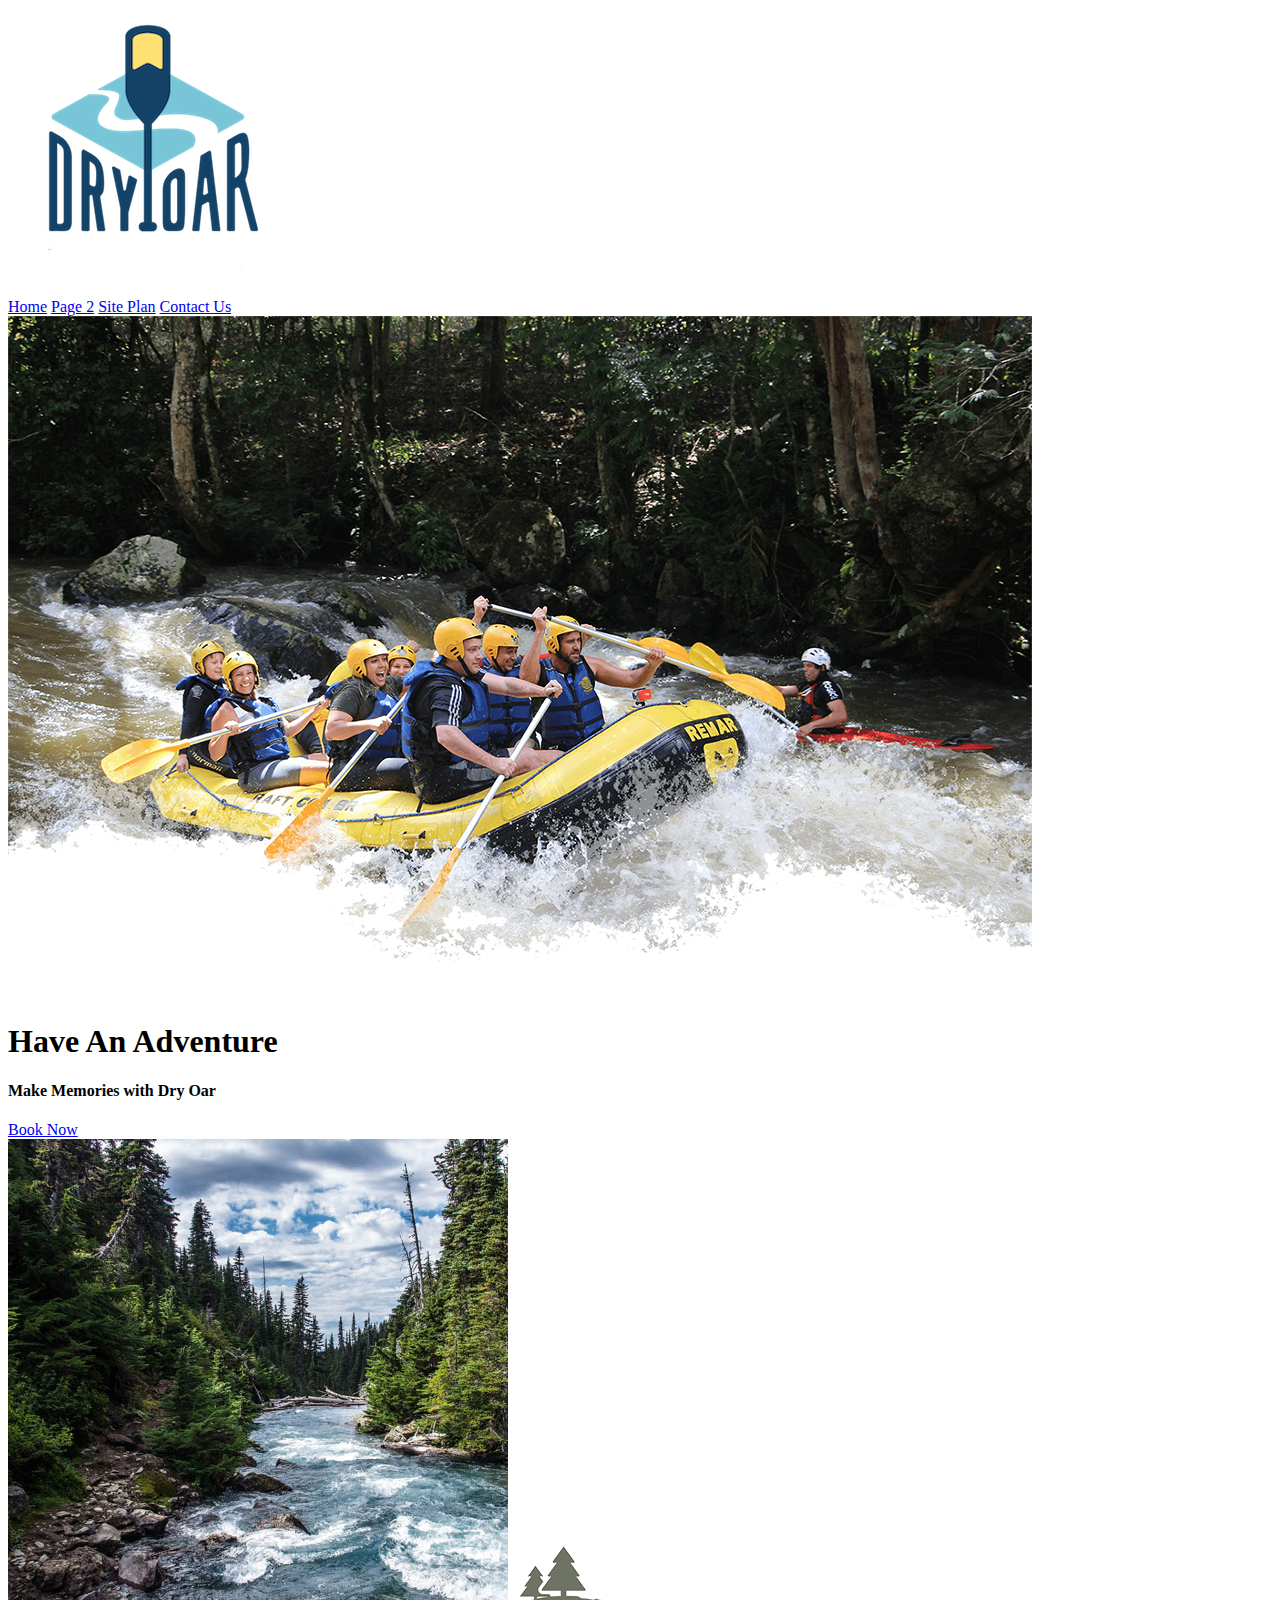
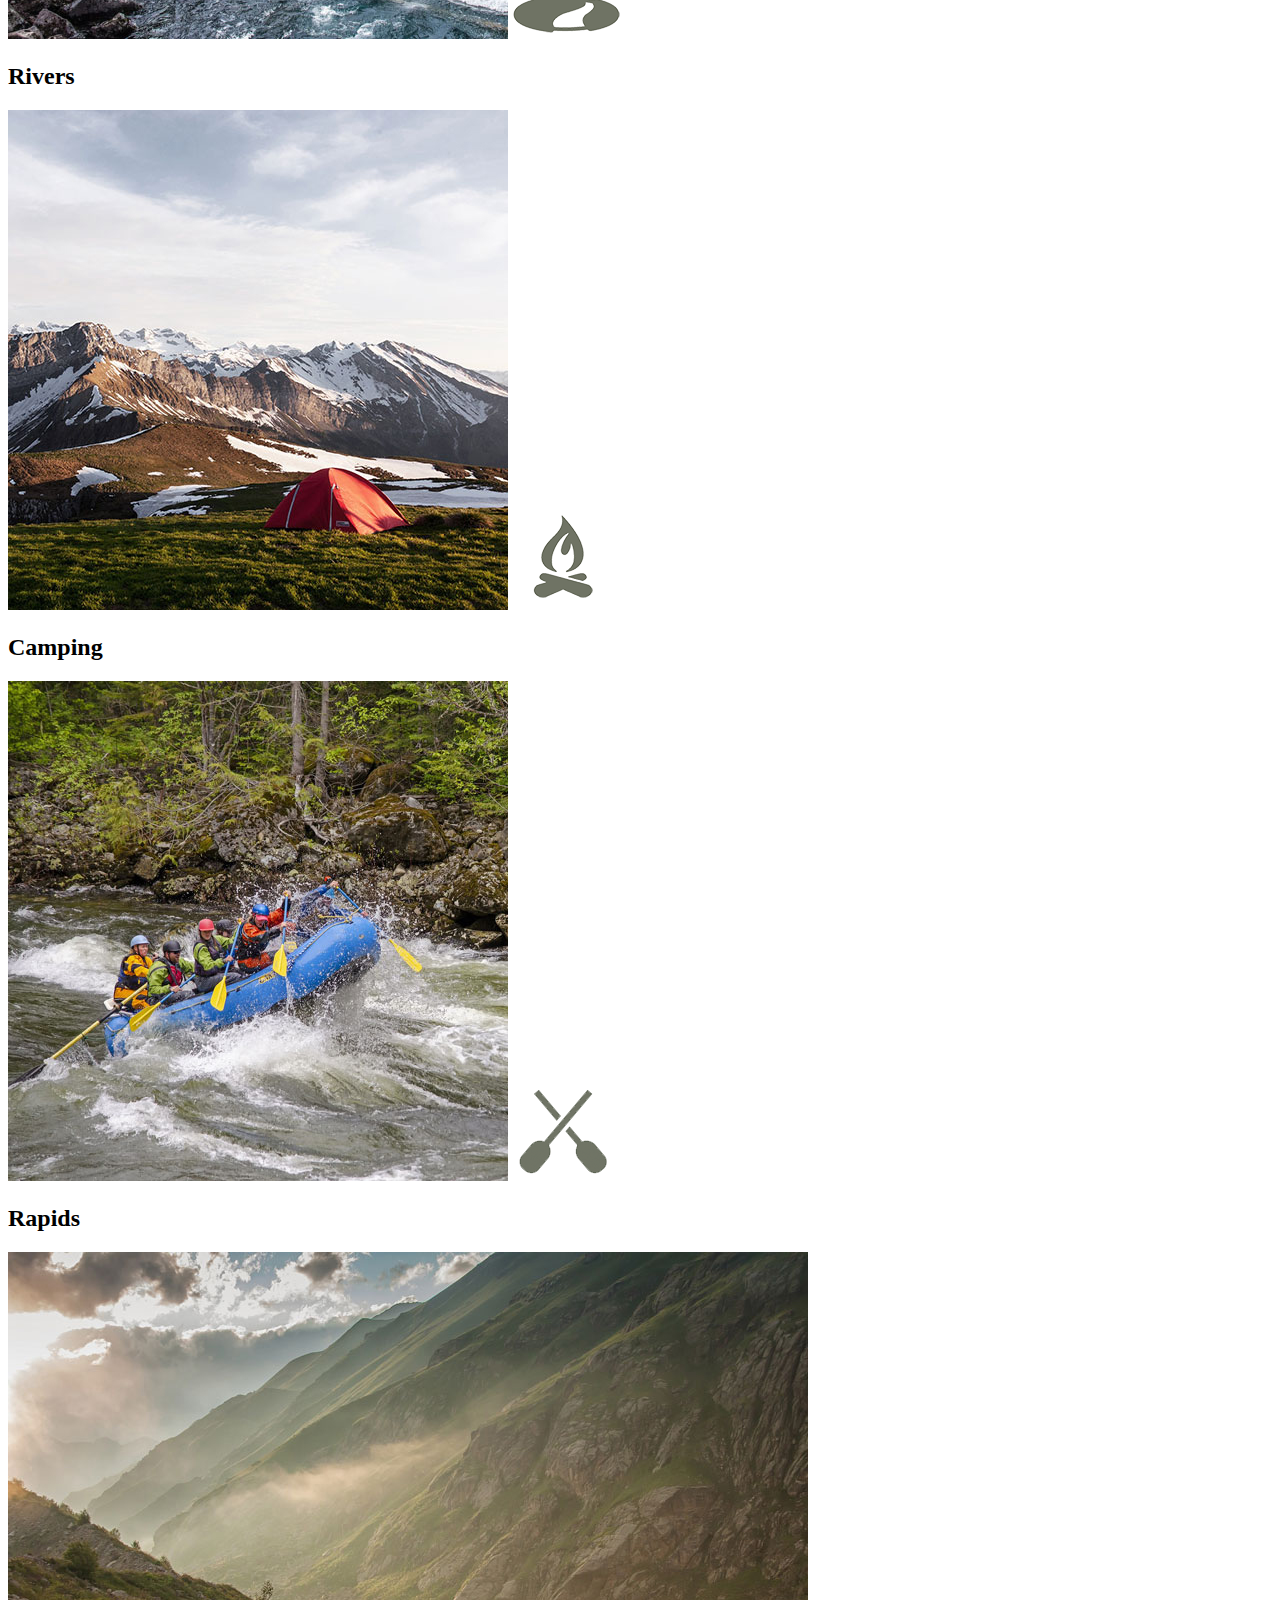
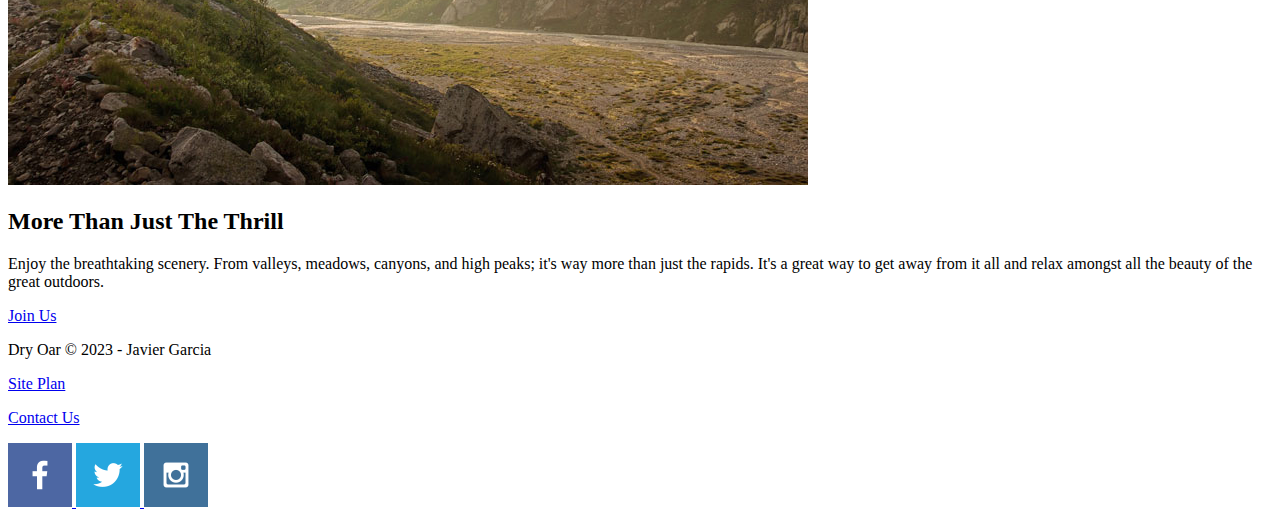
==== index.html @ 2df6bf0d "wwr" ====
<!DOCTYPE html>
<html lang="en">
<head>
    <meta charset="UTF-8">
    <meta http-equiv="X-UA-Compatible" content="IE=edge">
    <meta name="viewport" content="width=device-width, initial-scale=1.0">
    <title>Whitewater Rafting Vacations | Dry Oar Boating | Home</title>
</head>
<body>
    <header>
        <a id="logo_link" href="index.html">
            <img class="logo" src="images/logo.png" alt="Dry Oar ">
        </a>
        <nav>
            <a href="idex.html">Home</a>
            <a href="#">Page 2</a>
            <a href="site-plan-rafting.html">Site Plan</a>
            <a href="contactus.html">Contact Us</a>
        </nav>
    </header>
    <div id="hero">
        <div id="hero-box">
            <img id="hero-img" src="images/hero.png" alt="People enjoying white water rafting">
        </div>
        <section id="hero-msg">
            <h1 class="home-title">Have An Adventure</h1>
            <h4>Make Memories with Dry Oar </h4>
            <div class='button-box'>
                <a class='book' href="contactus.html">Book Now</a>
            </div>
        </section>
    </div>
<main class="home-grid">
    <section class="rivers-card">
        <img class="card-img" src="images/rivers.jpg" alt="river in forest">
        <img class="icon" src="images/river_icon.png" alt="river icon">
        <h2>Rivers</h2>
    </section>
    <section class="camping-card">
        <img class="card-img" src="images/camping.jpg" alt="tent in mountains">
        <img class="icon" src="images/fire_icon.png" alt="fire icon">
        <h2>Camping</h2>
    </section>
    <section class="rapids-card">
        <img class="card-img" src="images/rapids.jpg" alt="rafting boat">
        <img class="icon" src="images/oars.png" alt="oars icon">
        <h2>Rapids</h2>
    </section>
    <img class="mountains" src="images/mountains.jpg" alt="Misty mountains">
    <section class="msg">
        <h2>More Than Just The Thrill</h2>
        <p>Enjoy the breathtaking scenery. From valleys, meadows, canyons, and high peaks; it's way more than just the rapids. It's a great way to get away from it all and relax amongst all the beauty of the great outdoors. </p>
        <a class='join' href="rivers.html">Join Us</a>
    </section>
</main>
<footer>
    <p>Dry Oar &copy; 2023 - Javier Garcia</p>
    <p><a href="site-plan-rafting.html">Site Plan</a></p>
    <p><a href="contactus.html">Contact Us</a></p>
    <div class="social">
        <a href="https://facebook.com">
            <img src="images/facebook.png" alt="fb icon">
        </a>
        <a href="https://twitter.com">
            <img src="images/twitter.png" alt="twitter icon">
        </a>
        <a href="https://instagram.com">
            <img src="images/instagram.png" alt="instagram icon">
        </a>
    </div>
</footer>
</body>
</html>
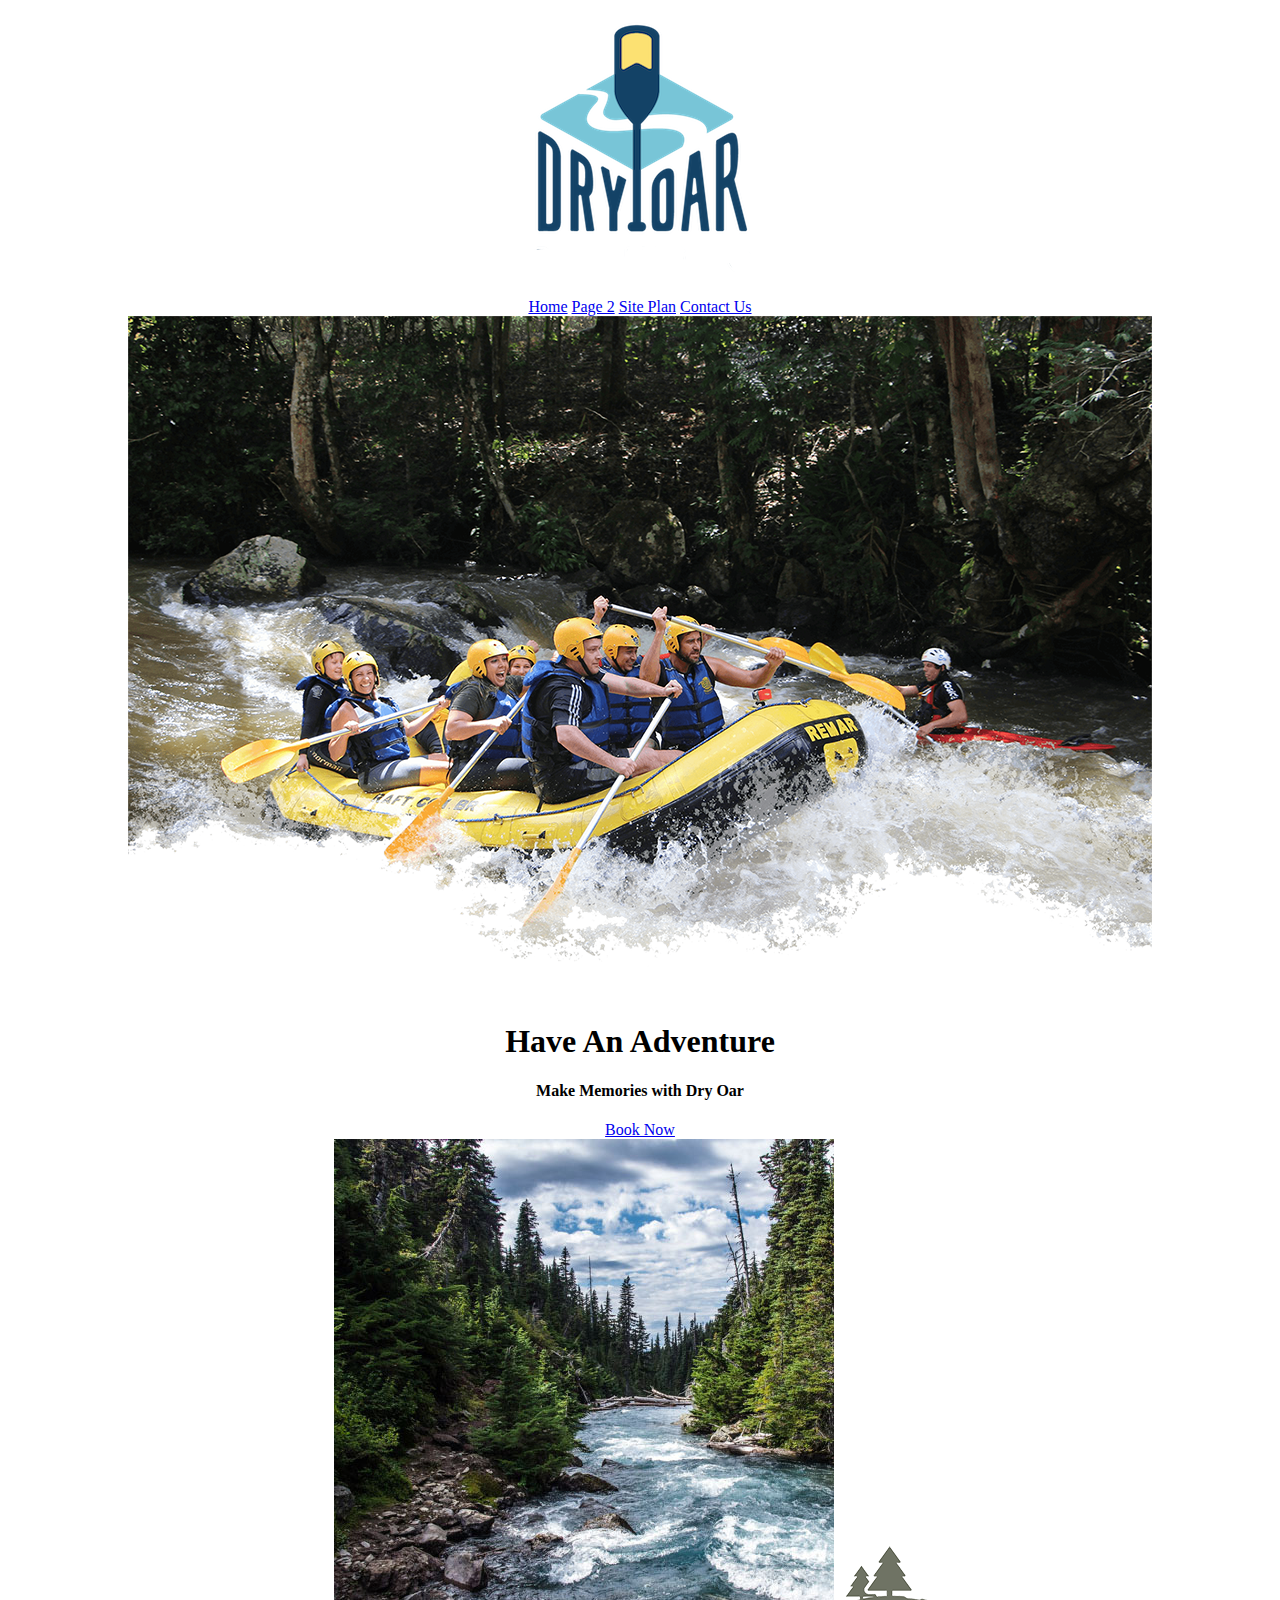
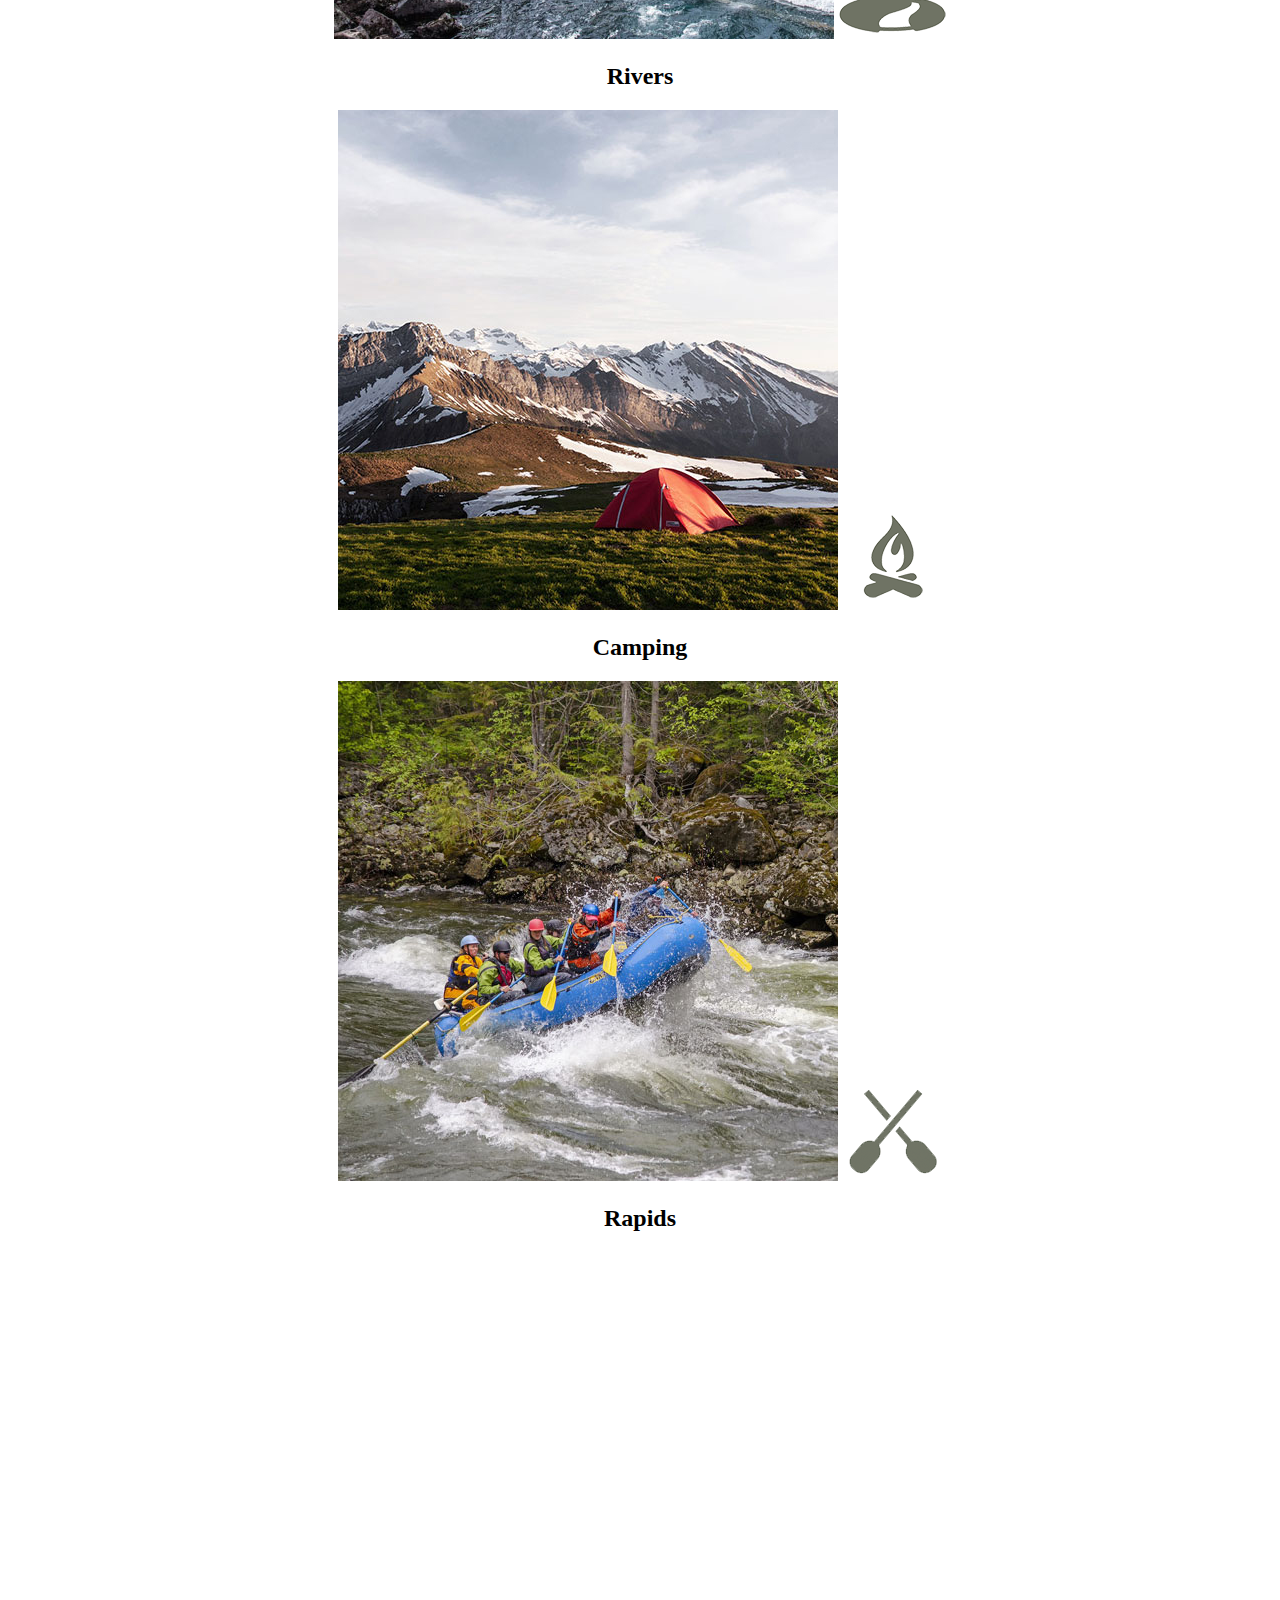
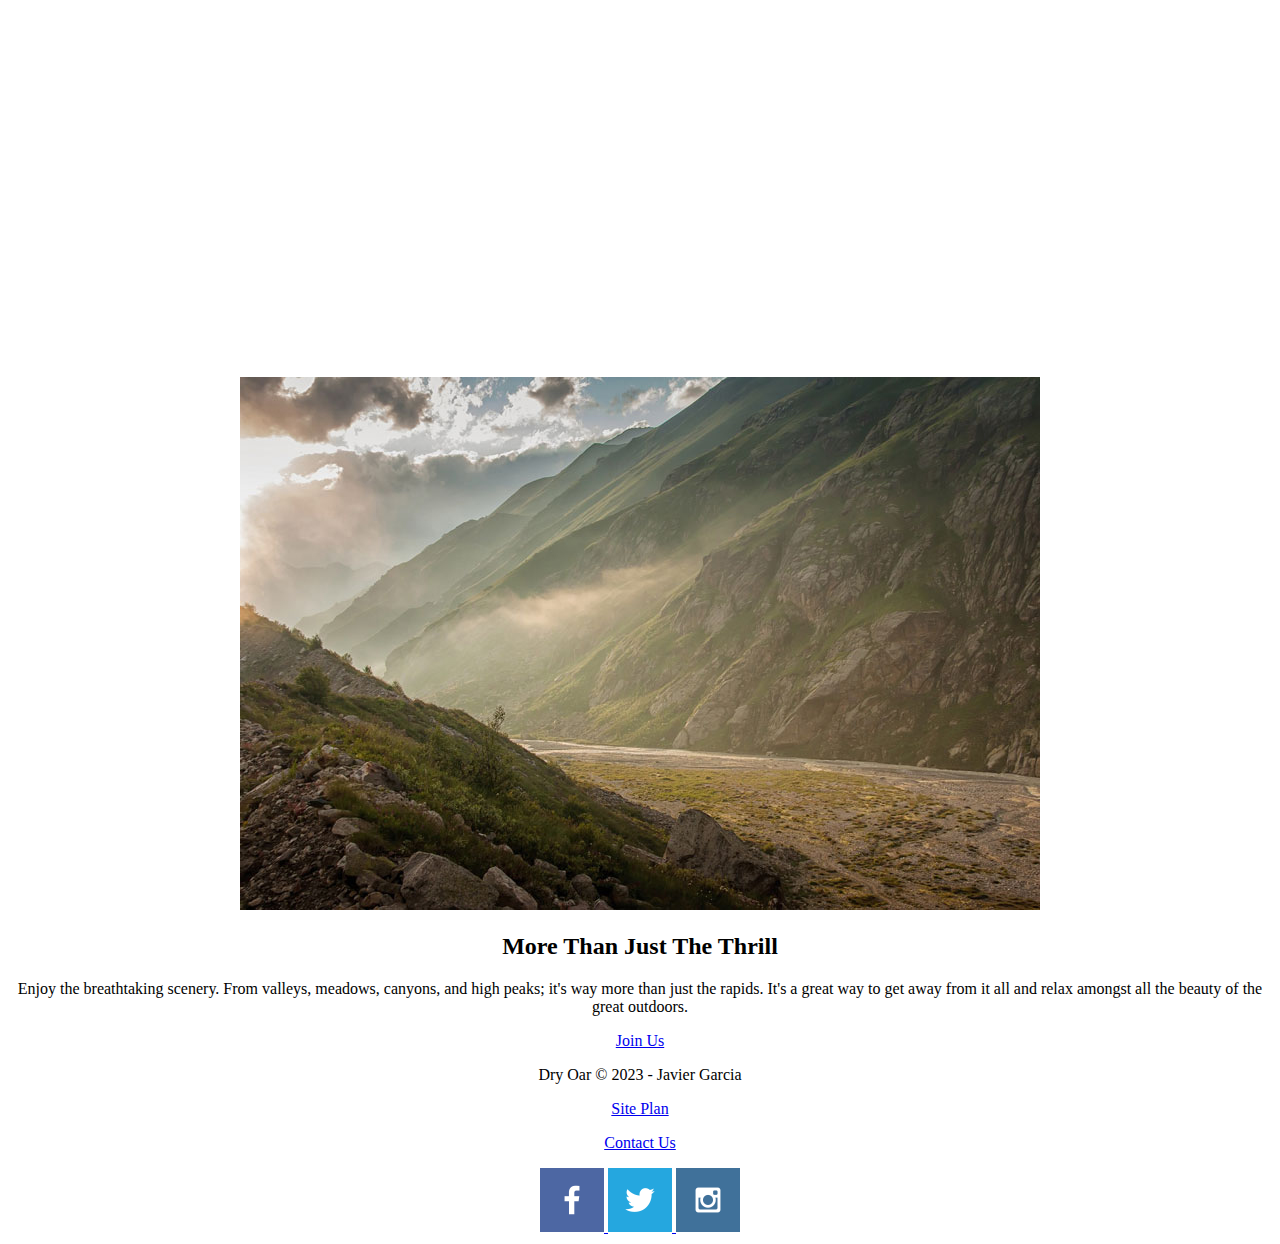
==== commit b5fd0b8f: "commit" ====
--- a/index.html
+++ b/index.html
@@ -5,14 +5,16 @@
     <meta http-equiv="X-UA-Compatible" content="IE=edge">
     <meta name="viewport" content="width=device-width, initial-scale=1.0">
     <title>Whitewater Rafting Vacations | Dry Oar Boating | Home</title>
+    <link rel="stylesheet" href="styles/styles.css">
 </head>
 <body>
+    <div id="content">
     <header>
         <a id="logo_link" href="index.html">
             <img class="logo" src="images/logo.png" alt="Dry Oar ">
         </a>
         <nav>
-            <a href="idex.html">Home</a>
+            <a href="index.html">Home</a>
             <a href="#">Page 2</a>
             <a href="site-plan-rafting.html">Site Plan</a>
             <a href="contactus.html">Contact Us</a>
@@ -46,6 +48,7 @@
         <img class="icon" src="images/oars.png" alt="oars icon">
         <h2>Rapids</h2>
     </section>
+    <div id="background"></div> 
     <img class="mountains" src="images/mountains.jpg" alt="Misty mountains">
     <section class="msg">
         <h2>More Than Just The Thrill</h2>
@@ -58,16 +61,17 @@
     <p><a href="site-plan-rafting.html">Site Plan</a></p>
     <p><a href="contactus.html">Contact Us</a></p>
     <div class="social">
-        <a href="https://facebook.com">
+        <a href="https://facebook.com" target="_blank">
             <img src="images/facebook.png" alt="fb icon">
         </a>
-        <a href="https://twitter.com">
+        <a href="https://twitter.com" target="_blank">
             <img src="images/twitter.png" alt="twitter icon">
         </a>
-        <a href="https://instagram.com">
+        <a href="https://instagram.com" target="_blank">
             <img src="images/instagram.png" alt="instagram icon">
         </a>
     </div>
 </footer>
+</div>
 </body>
 </html>--- a/styles/styles.css
+++ b/styles/styles.css
@@ -0,0 +1,8 @@
+#content {
+    max-width: 1600px;
+    margin: 0 auto;
+    text-align: center;
+  }
+#background {
+    height: 725px;
+}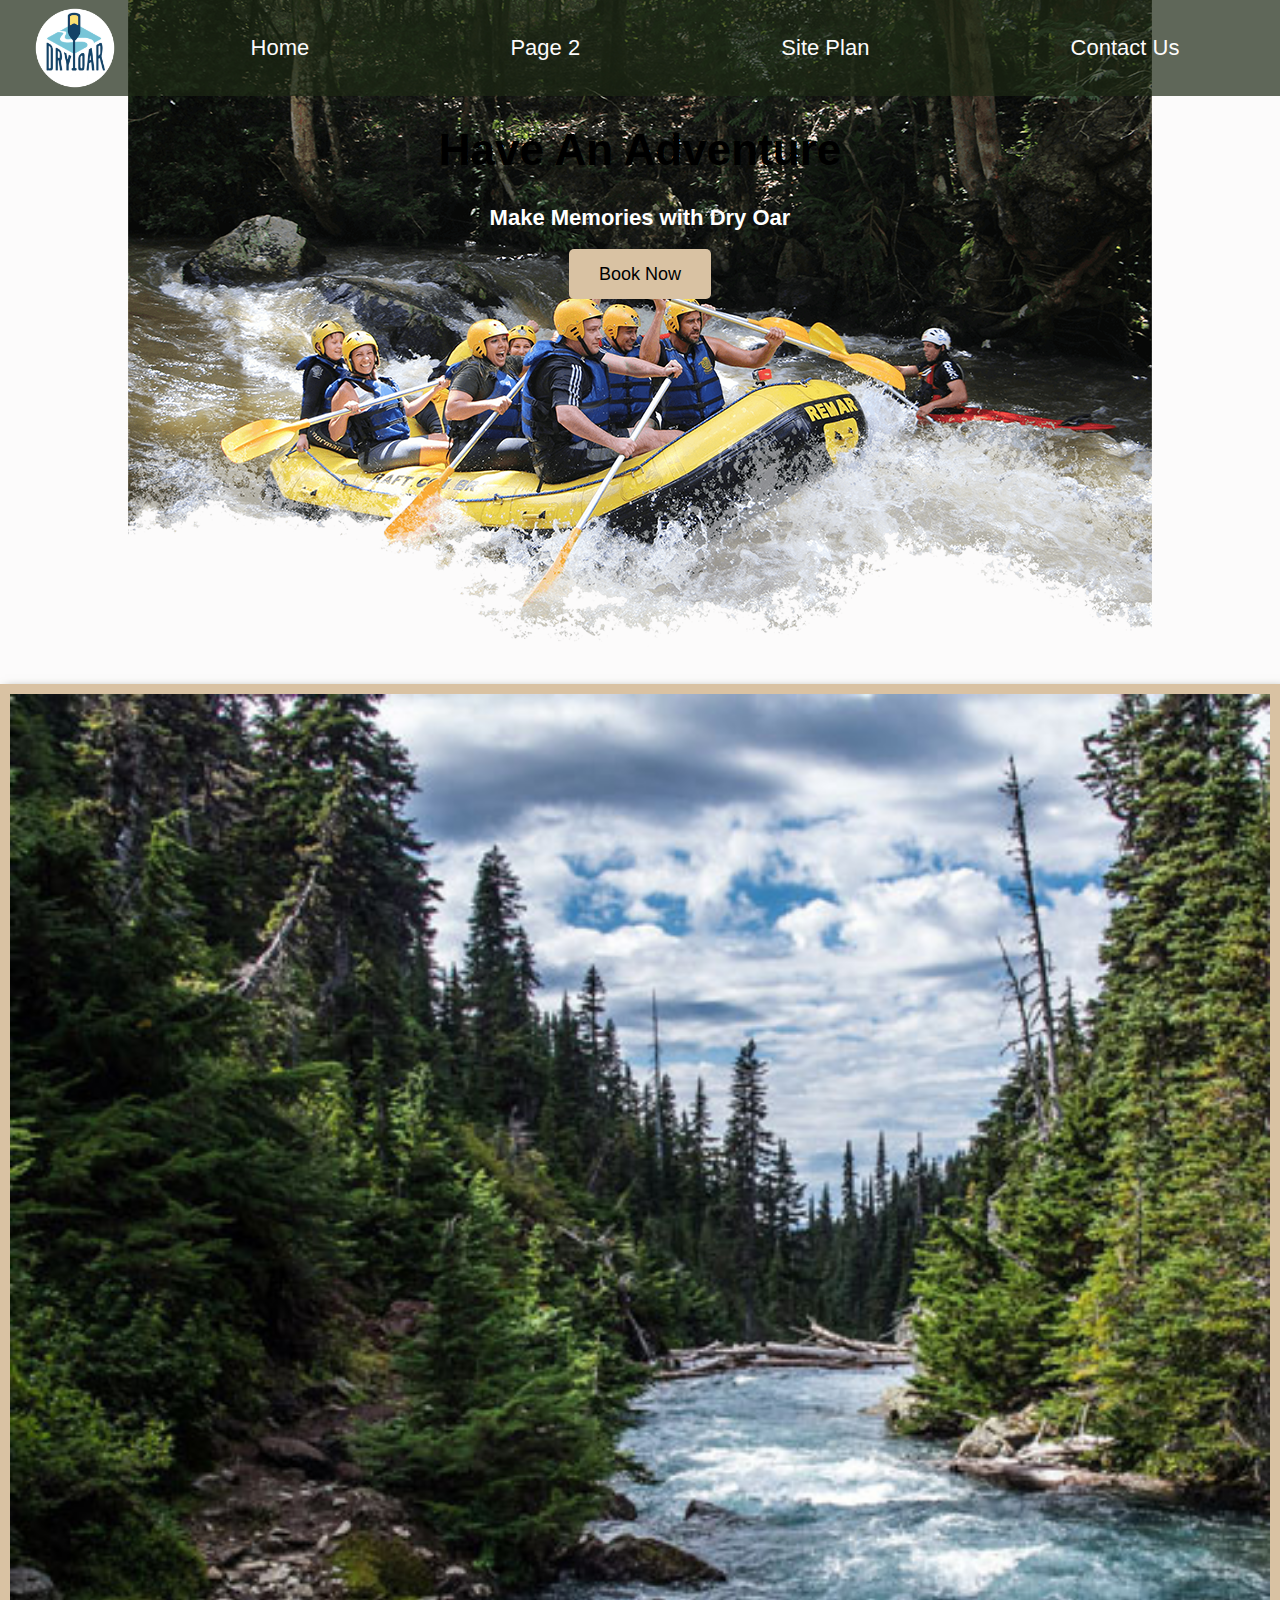
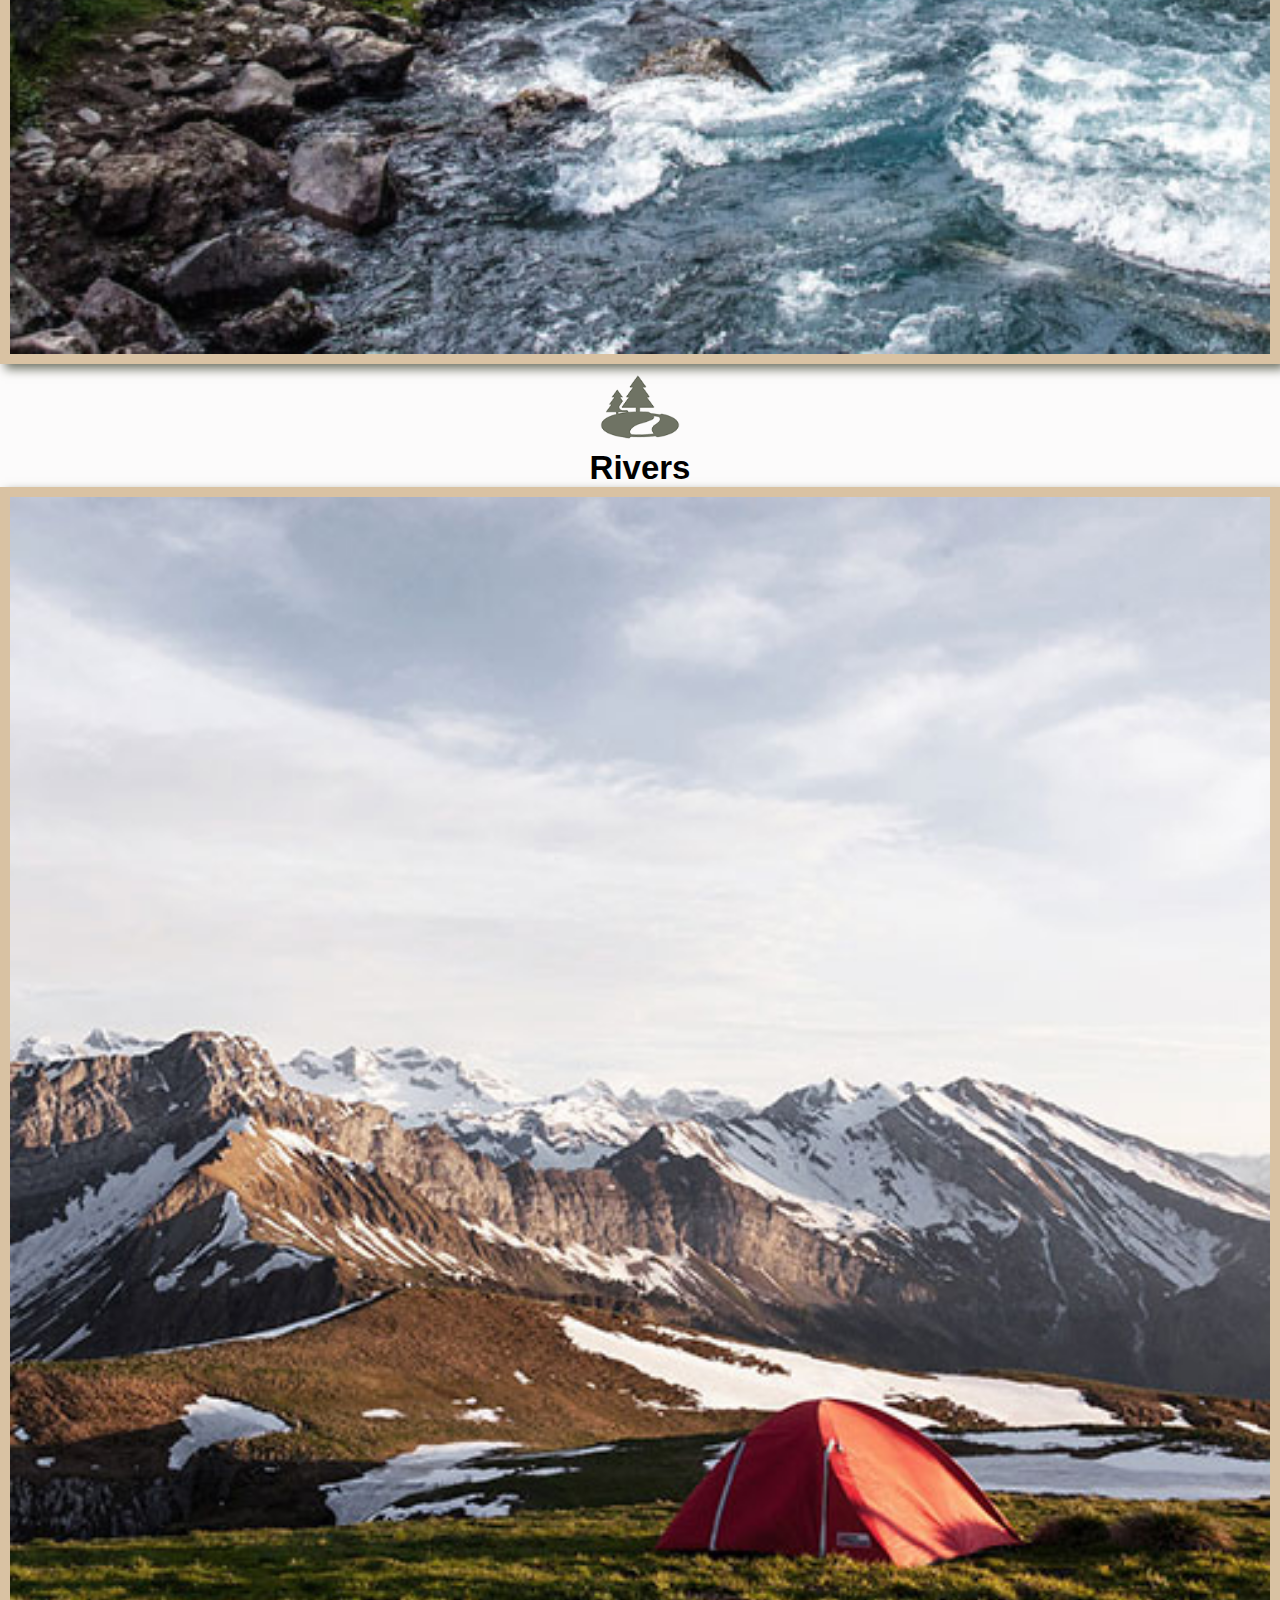
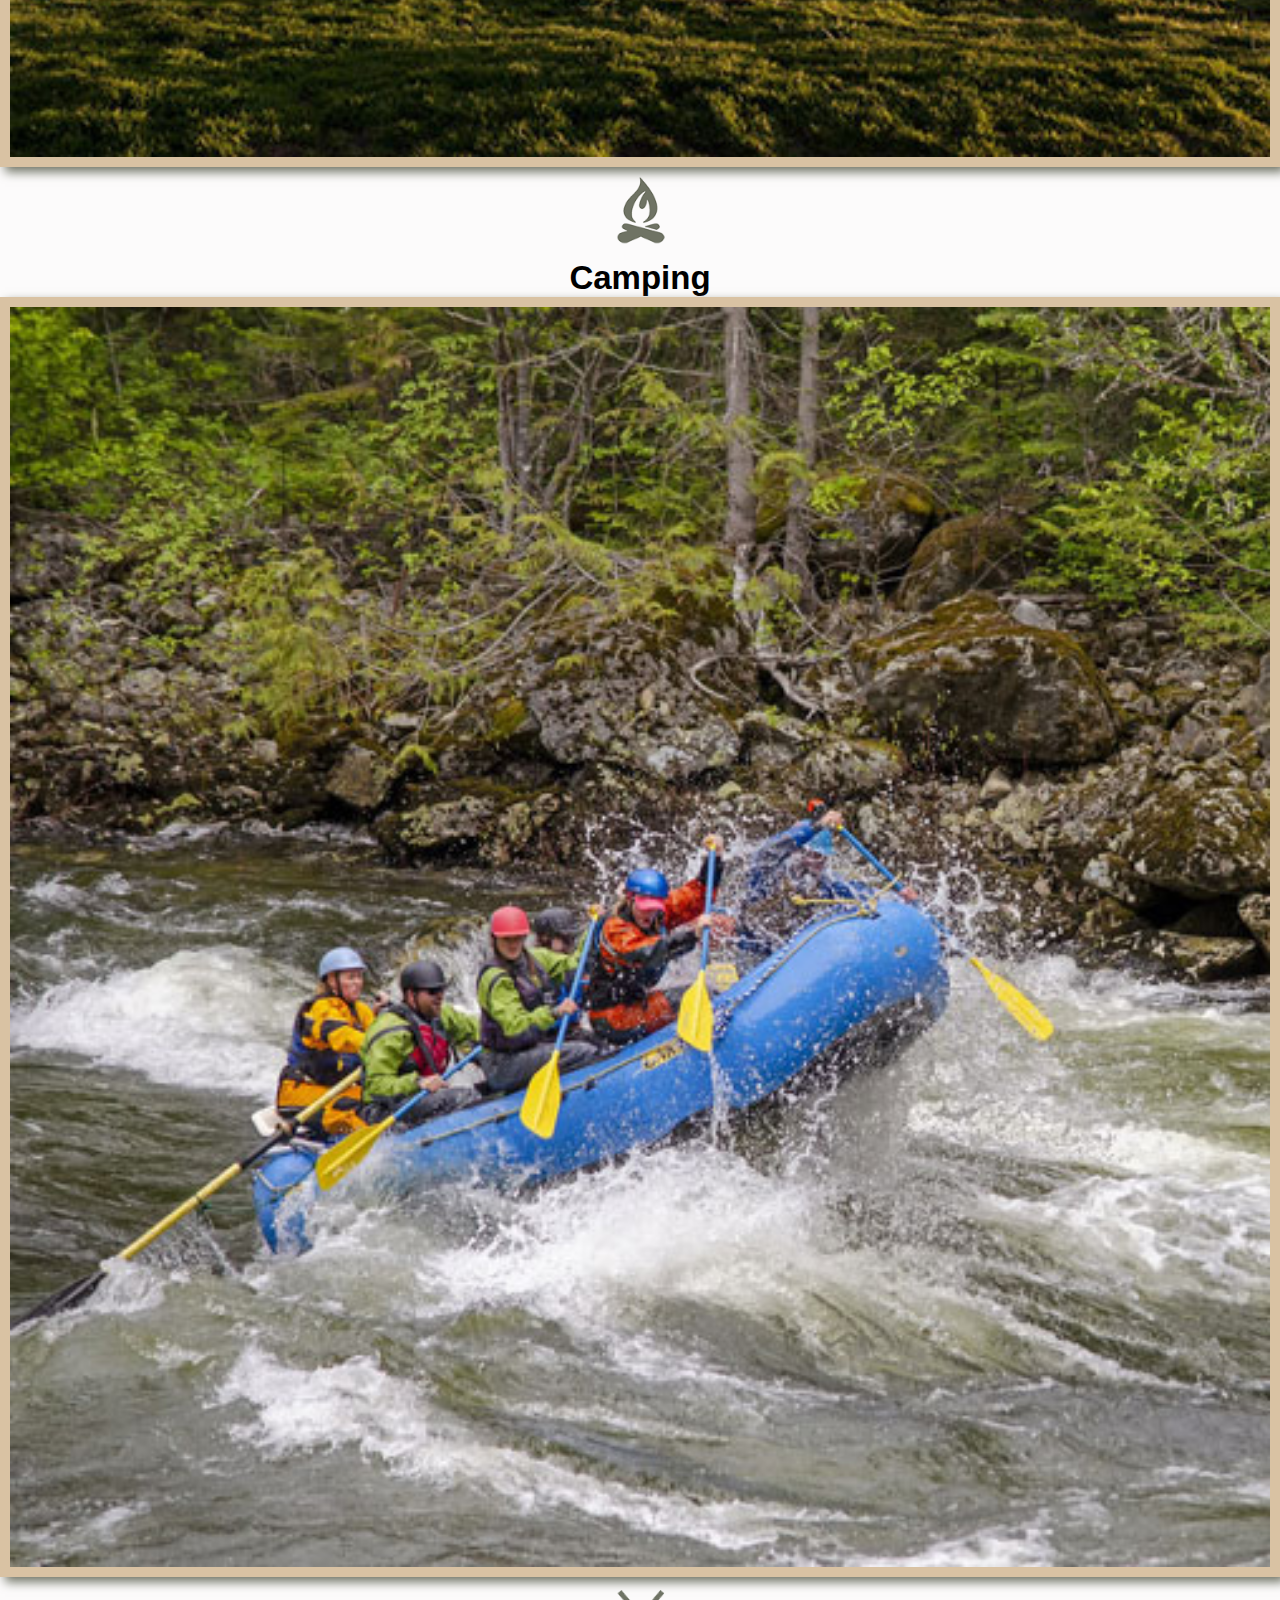
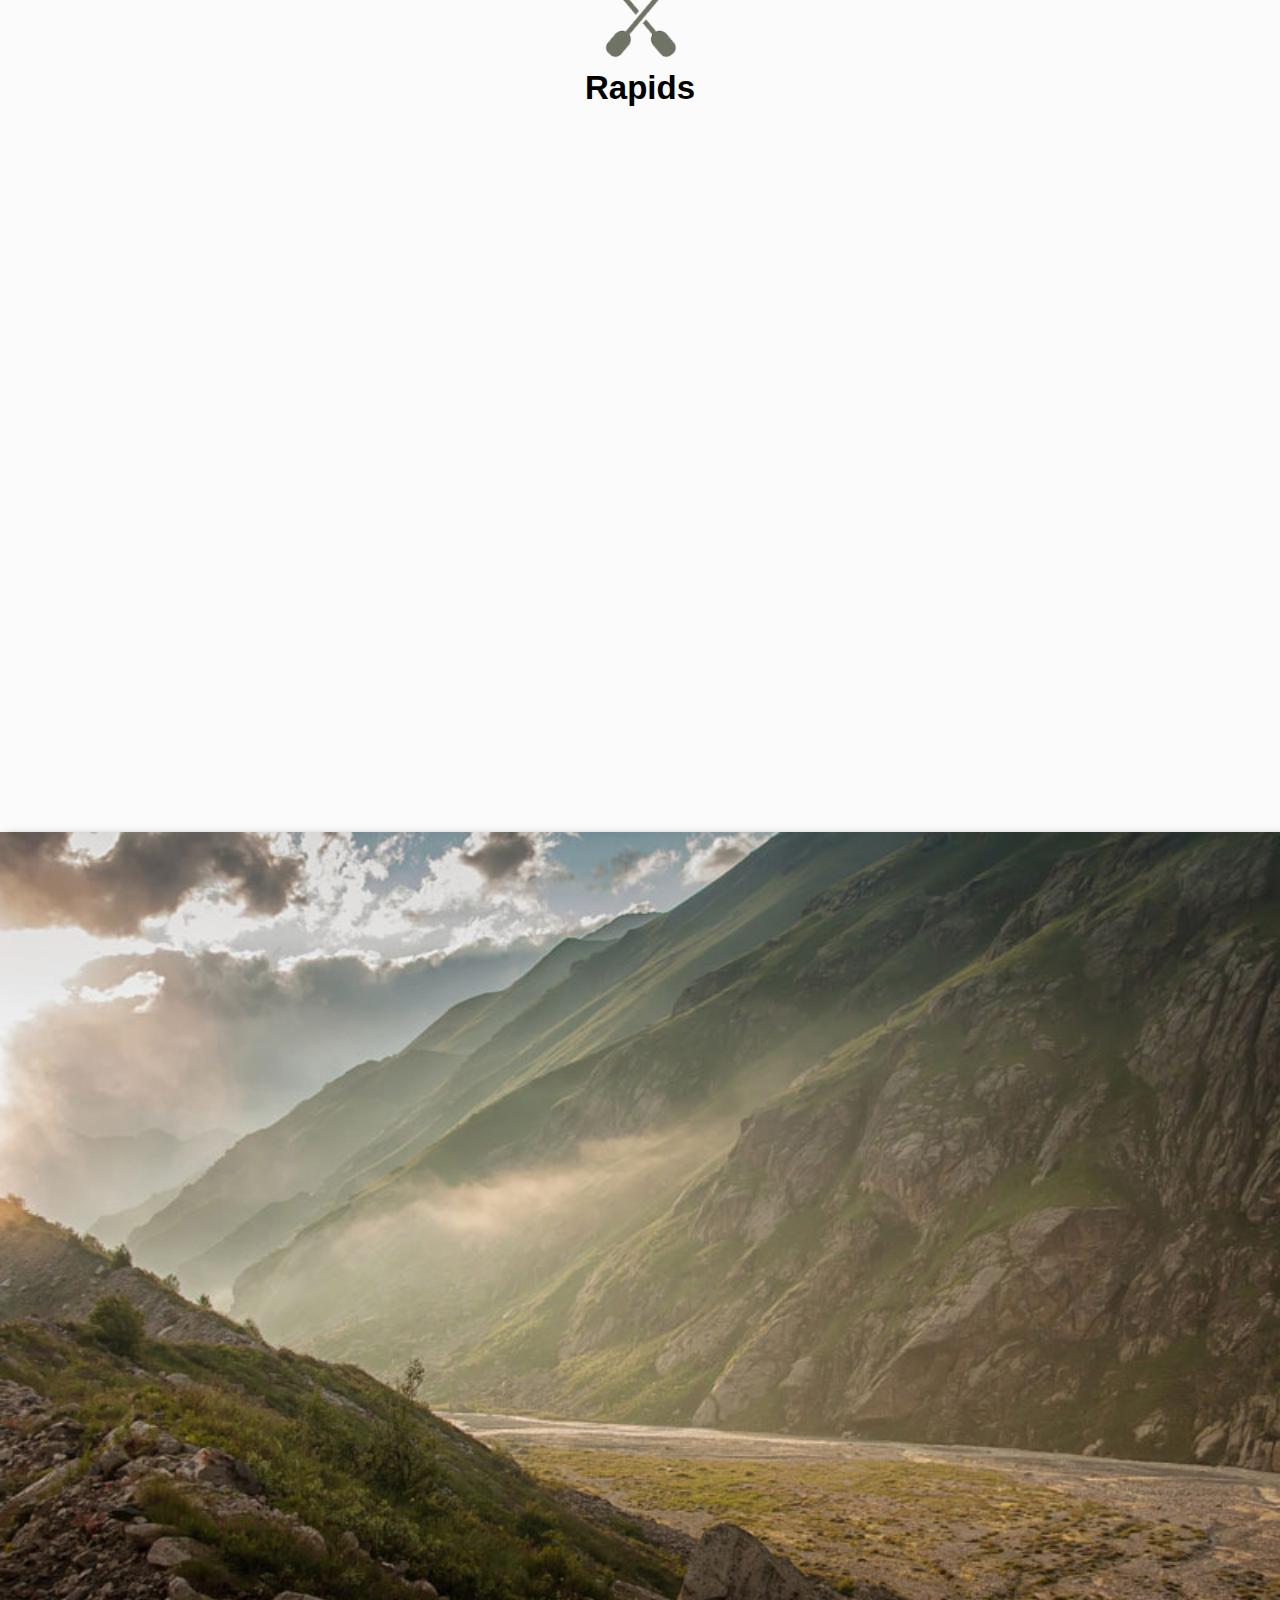
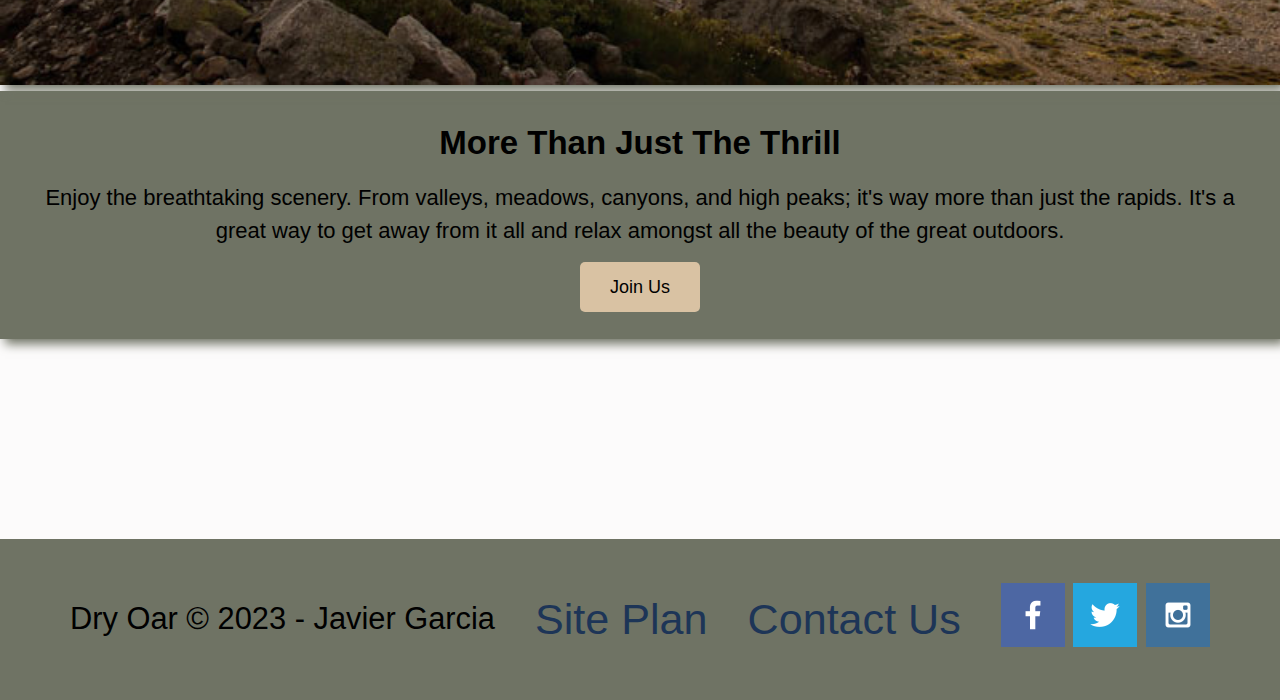
==== commit 6ff5e4bb: "add to css" ====
--- a/index.html
+++ b/index.html
@@ -32,46 +32,46 @@
             </div>
         </section>
     </div>
-<main class="home-grid">
-    <section class="rivers-card">
-        <img class="card-img" src="images/rivers.jpg" alt="river in forest">
-        <img class="icon" src="images/river_icon.png" alt="river icon">
-        <h2>Rivers</h2>
-    </section>
-    <section class="camping-card">
-        <img class="card-img" src="images/camping.jpg" alt="tent in mountains">
-        <img class="icon" src="images/fire_icon.png" alt="fire icon">
-        <h2>Camping</h2>
-    </section>
-    <section class="rapids-card">
-        <img class="card-img" src="images/rapids.jpg" alt="rafting boat">
-        <img class="icon" src="images/oars.png" alt="oars icon">
-        <h2>Rapids</h2>
-    </section>
-    <div id="background"></div> 
-    <img class="mountains" src="images/mountains.jpg" alt="Misty mountains">
-    <section class="msg">
-        <h2>More Than Just The Thrill</h2>
-        <p>Enjoy the breathtaking scenery. From valleys, meadows, canyons, and high peaks; it's way more than just the rapids. It's a great way to get away from it all and relax amongst all the beauty of the great outdoors. </p>
-        <a class='join' href="rivers.html">Join Us</a>
-    </section>
-</main>
-<footer>
-    <p>Dry Oar &copy; 2023 - Javier Garcia</p>
-    <p><a href="site-plan-rafting.html">Site Plan</a></p>
-    <p><a href="contactus.html">Contact Us</a></p>
-    <div class="social">
-        <a href="https://facebook.com" target="_blank">
-            <img src="images/facebook.png" alt="fb icon">
-        </a>
-        <a href="https://twitter.com" target="_blank">
-            <img src="images/twitter.png" alt="twitter icon">
-        </a>
-        <a href="https://instagram.com" target="_blank">
-            <img src="images/instagram.png" alt="instagram icon">
-        </a>
-    </div>
-</footer>
+    <main class="home-grid">
+        <section class="rivers-card">
+            <img class="card-img" src="images/rivers.jpg" alt="river in forest">
+            <img class="icon" src="images/river_icon.png" alt="river icon">
+            <h2>Rivers</h2>
+        </section>
+        <section class="camping-card">
+            <img class="card-img" src="images/camping.jpg" alt="tent in mountains">
+            <img class="icon" src="images/fire_icon.png" alt="fire icon">
+            <h2>Camping</h2>
+        </section>
+        <section class="rapids-card">
+            <img class="card-img" src="images/rapids.jpg" alt="rafting boat">
+            <img class="icon" src="images/oars.png" alt="oars icon">
+            <h2>Rapids</h2>
+        </section>
+        <div id="background"></div>
+        <img class="mountains" src="images/mountains.jpg" alt="Misty mountains">
+        <section class="msg">
+            <h2>More Than Just The Thrill</h2>
+            <p>Enjoy the breathtaking scenery. From valleys, meadows, canyons, and high peaks; it's way more than just the rapids. It's a great way to get away from it all and relax amongst all the beauty of the great outdoors. </p>
+            <a class='join' href="rivers.html">Join Us</a>
+        </section>
+    </main>
+    <footer>
+        <p>Dry Oar © 2023 - Javier Garcia</p>
+        <p><a href="site-plan-rafting.html">Site Plan</a></p>
+        <p><a href="contactus.html">Contact Us</a></p>
+        <div class="social">
+            <a href="https://facebook.com" target="_blank">
+                <img src="images/facebook.png" alt="fb icon">
+            </a>
+            <a href="https://twitter.com" target="_blank">
+                <img src="images/twitter.png" alt="twitter icon">
+            </a>
+            <a href="https://instagram.com" target="_blank">
+                <img src="images/instagram.png" alt="instagram icon">
+            </a>
+        </div>
+    </footer>
 </div>
 </body>
 </html>--- a/styles/styles.css
+++ b/styles/styles.css
@@ -1,3 +1,4 @@
+
 #content {
     max-width: 1600px;
     margin: 0 auto;
@@ -5,4 +6,256 @@
   }
 #background {
     height: 725px;
+}
+
+body {
+  background-color: #a8dadc; 
+}
+header {
+  background-color:rgba(28, 40, 20, 0.7);
+}
+header {
+  display: grid;
+  grid-template-columns: 150px auto;
+}
+header > a {
+  display: block;
+  margin-left: 0;
+  text-align:left;
+}
+#logo_link {
+  padding-top: 5px;
+  justify-self: center;
+  align-self: center;
+}
+#hero {
+  display: grid;
+  grid-template-columns: 1fr 3fr 1fr;
+}
+#hero-box {
+  grid-column: 1/4;
+  grid-row: 1/3;
+}
+#hero-msg h4 {
+  color: white;
+}
+#hero {
+  display: grid;
+  grid-template-columns: 1fr 3fr 1fr;
+  margin-top: -100px; 
+}
+#hero-msg {
+  grid-column: 2/3;
+  grid-row: 1/2;
+  margin-top: 100px;
+}
+#hero-box {
+  grid-column: 1/4;
+  grid-row: 1/3;
+  z-index: -1;
+}
+.card-img, .mountains {
+  width: 100%;
+} 
+
+nav a:hover {
+  background-color: black;
+}
+.logo{
+  width: 80px;
+}
+
+
+.rivers-card{ 
+  grid-column: 2/4;
+  grid-row: 2/3;
+}
+.camping-card{ 
+  grid-column: 5/7;
+  grid-row: 2/3;
+}
+.rapids-card{ 
+  grid-column: 8/10;
+  grid-row: 2/3;
+}
+#background { 
+  grid-column: 1/11;
+  grid-row: 4/9;
+}
+.mountains{ 
+  grid-column: 2/7;
+  grid-row: 5/8;
+}
+.msg{ 
+  grid-column: 6/10;
+  grid-row: 6/7;
+}
+
+
+nav {
+  display: flex;
+  justify-content: space-around;
+}
+nav a:hover {
+  background-color: black;
+  color: #457b9d;
+}  
+.book, .join {  
+  text-align: center;
+  color: #fcfbfb;
+  text-decoration: none;
+}
+.icon {
+  width: 80px;
+}
+
+nav a {
+  text-align: center;
+  color: #1d3557;
+  text-decoration: none;
+}  
+footer {
+  background-color: #6f7364;
+  padding: 25px 50px;
+  margin-top: 200px; 
+  display: flex;
+  justify-content: space-around;
+  align-items: center;
+}
+footer a {     
+  text-align: center;
+  color: #1d3557;
+  text-decoration: none;
+} 
+
+footer p {
+  font-size: 1.4em;
+}    
+
+footer p a:hover {
+  text-decoration: underline;
+}
+footer a {
+  font-size: 1.4em;
+  margin: 0 auto;
+  text-align: left;
+}
+footer img { 
+  margin: 0 auto;
+  max-width: 150px;
+  text-align: left;
+}
+
+.home-title {
+  font-family: 'Rock Salt', 'Bradley Hand', sans-serif;
+  font-size: 2em;
+}
+.msg {
+  background-color: #6f7364;
+  line-height: 1.5em;
+}
+
+body {
+  background-color: #fcfbfb;
+  font-family: Raleway, Arial, sans-serif;
+  font-size: 22px;
+  margin: 0;
+  padding: 0;
+}
+h2 {
+  margin: 0;
+}
+nav a {
+  text-decoration: none;
+  color: #fcfbfb;
+  text-align: center;
+  padding: 35px;
+}
+.book, .join {
+  background-color: #d9c2a3;
+  color: black;
+  text-decoration: none;
+  font-size: 18px;
+  padding: 15px 30px;
+  margin-top: 50px;
+}
+.book, .join {
+  background-color: #d9c2a3;
+  color: black;
+  text-decoration: none;
+  font-size: 18px;
+  padding: 15px 30px;
+  margin-top: 50px;
+  border-radius: 5px;
+}
+.card-img {
+  border: 10px solid #d9c2a3;
+}
+main section img {
+  box-sizing: border-box;
+}
+
+.card-img {
+  border: 10px solid #d9c2a3;
+  transition: transform .5s;
+  box-shadow: 5px 5px 10px #6f7364;
+}
+.card-img:hover {
+  opacity: .6;
+  transform: scale(1.1);
+}
+.msg {
+  background-color: #6f7364;
+  padding: 35px;
+  grid-column: 6/10;
+  grid-row: 6/7;
+  box-shadow: 5px 5px 10px #6f7364;
+}
+.mountains {
+  width: 100%;
+  grid-column: 2/7;
+  grid-row: 5/8;
+  box-shadow: 5px 5px 10px #6f7364;
+}
+
+@media screen and (max-width: 900px) {
+  #hero, .home-grid {
+      display: block;
+      height: auto;
+  }
+  nav, footer {
+      flex-direction: column;
+  }
+  nav a {
+      display: block;
+      padding: 15px;
+  }
+  #hero {
+      margin-top: 0;
+  }
+  #hero-msg {
+      margin-top: 0;
+  }
+  #hero-msg h4 {
+      display: none;
+  }
+  .home-title {
+      font-size: 25px;
+      color: #6f7364;
+  }
+  .rivers-card, .camping-card, .rapids-card { 
+      margin: 50px auto;
+      width: 60%;
+  }
+  #background {
+      display: none;
+  }
+  .mountains, .msg {
+      width: 80%;
+      display: block;
+      margin: 0 auto;
+  }
+  footer {
+      margin-top: 25px;
+  }
 }